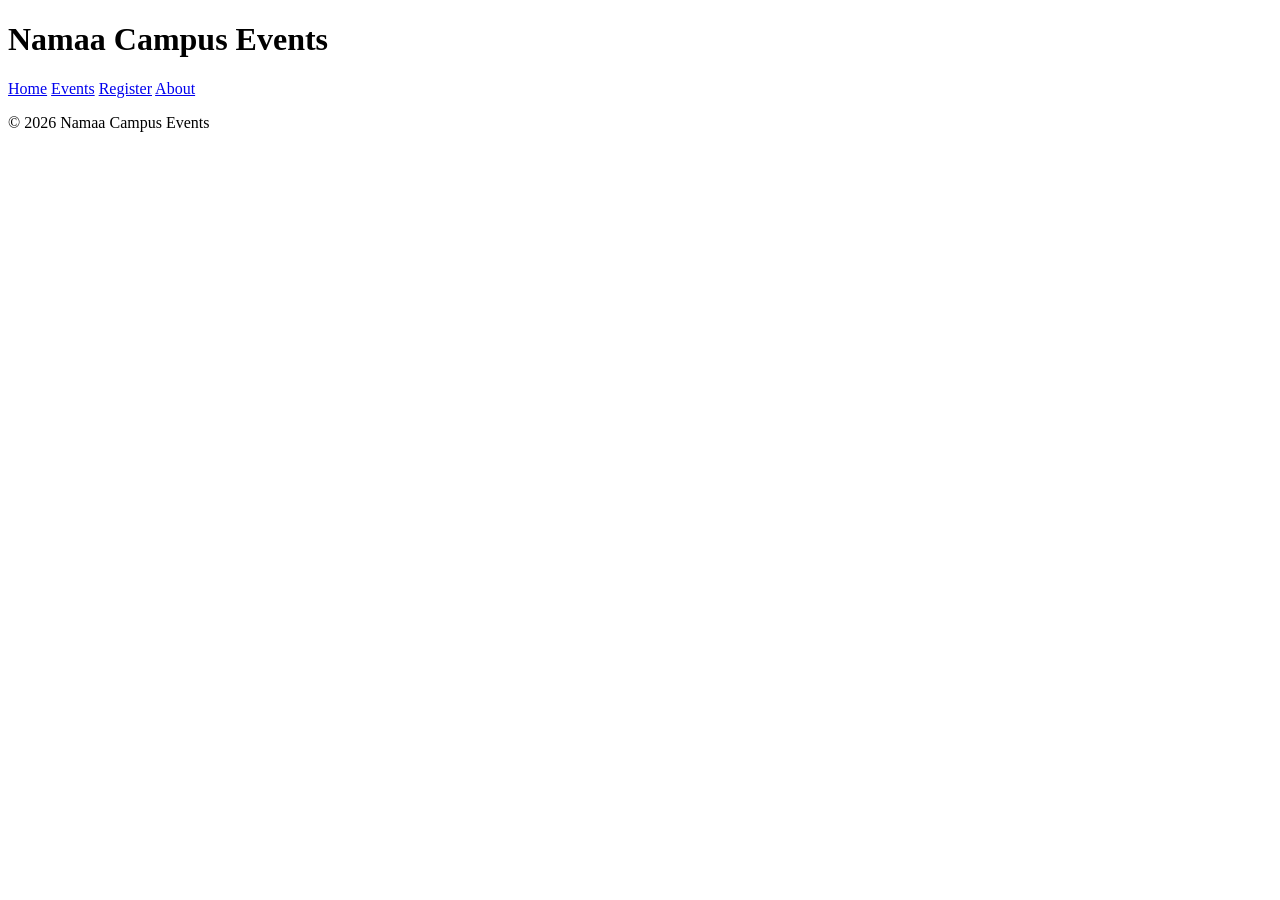
==== about.html @ 7f13bf26 "Add shared page layout" ====
<!DOCTYPE html>
<html lang="en">
<head>
    <meta charset="UTF-8">
    <meta name="viewport" content="width=device-width, initial-scale=1.0">
<title>Namaa Campus Events | About</title>
    <link rel="stylesheet" href="css/style.css">
</head>

<body>

<header>
    <div class="shell">

        <h1>Namaa Campus Events</h1>

        <nav>
            <a href="index.html">Home</a>
            <a href="events.html">Events</a>
            <a href="register.html">Register</a>
            <a href="about.html">About</a>
        </nav>

    </div>
</header>

<main>

</main>

<footer>
    <div class="shell">
        <p>© 2026 Namaa Campus Events</p>
    </div>
</footer>

</body>
</html>
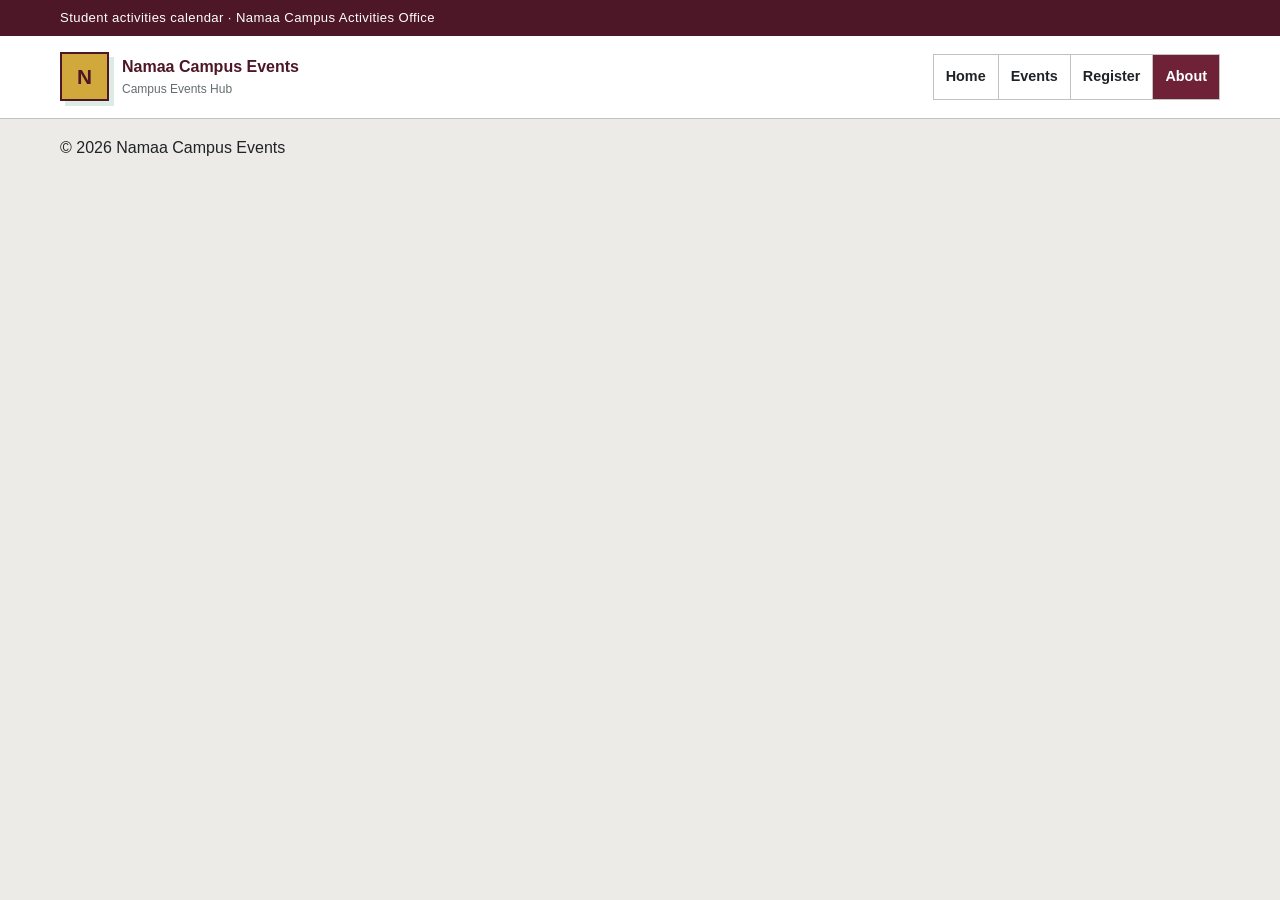
==== commit 6c9f6d90: "Set up base CSS styles and header layout" ====
--- a/about.html
+++ b/about.html
@@ -9,16 +9,29 @@
 
 <body>
 
-<header>
+<div class="announcement">
     <div class="shell">
+        <p>Student activities calendar · Namaa Campus Activities Office</p>
+    </div>
+</div>
 
-        <h1>Namaa Campus Events</h1>
+<header class="site-header">
+    <div class="shell header-row">
 
-        <nav>
+        <a class="brand" href="index.html">
+            <span class="brand-shape">N</span>
+
+            <span>
+                <strong>Namaa Campus Events</strong>
+                <small>Campus Events Hub</small>
+            </span>
+        </a>
+
+        <nav class="nav-box">
             <a href="index.html">Home</a>
             <a href="events.html">Events</a>
             <a href="register.html">Register</a>
-            <a href="about.html">About</a>
+            <a class="active" href="about.html">About</a>
         </nav>
 
     </div>
--- a/css/style.css
+++ b/css/style.css
@@ -0,0 +1,135 @@
+:root {
+    --burgundy: #6f2138;
+    --burgundy-dark: #4d1727;
+    --teal: #477d78;
+    --teal-dark: #315e5a;
+    --stone: #ecebe7;
+    --mint: #dcebe3;
+    --mustard: #d1a83c;
+    --white: #ffffff;
+    --ink: #202326;
+    --muted: #666d70;
+    --line: #bfc4c2;
+    --success: #2e684b;
+    --danger: #9d3434;
+    --max: 1160px;
+}
+
+* {
+    box-sizing: border-box;
+}
+
+body {
+    margin: 0;
+    font-family: Verdana, Arial, sans-serif;
+    color: var(--ink);
+    background: var(--stone);
+    line-height: 1.65;
+}
+
+img {
+    display: block;
+    max-width: 100%;
+}
+
+a {
+    color: inherit;
+}
+
+.shell {
+    width: min(var(--max), 92%);
+    margin: 0 auto;
+}
+
+.announcement {
+    background: var(--burgundy-dark);
+    color: var(--white);
+    font-size: 0.82rem;
+    letter-spacing: 0.4px;
+}
+
+.announcement p {
+    margin: 0;
+    padding: 7px 0;
+}
+
+.site-header {
+    background: var(--white);
+    border-bottom: 1px solid var(--line);
+}
+
+.header-row {
+    min-height: 82px;
+    display: flex;
+    align-items: center;
+    justify-content: space-between;
+    gap: 24px;
+}
+
+.brand {
+    display: flex;
+    align-items: center;
+    gap: 13px;
+    text-decoration: none;
+}
+
+.brand-shape {
+    width: 49px;
+    height: 49px;
+    display: grid;
+    place-items: center;
+    color: var(--burgundy-dark);
+    background: var(--mustard);
+    border: 2px solid var(--burgundy-dark);
+    font-weight: 900;
+    font-size: 1.3rem;
+    box-shadow: 5px 5px 0 var(--mint);
+}
+
+.brand strong,
+.brand small {
+    display: block;
+}
+
+.brand strong {
+    color: var(--burgundy-dark);
+}
+
+.brand small {
+    color: var(--muted);
+    font-size: 0.75rem;
+}
+
+.nav-box {
+    display: flex;
+    flex-wrap: wrap;
+    border: 1px solid var(--line);
+}
+
+.nav-box a {
+    padding: 10px 12px;
+    text-decoration: none;
+    font-weight: 700;
+    font-size: 0.9rem;
+    border-right: 1px solid var(--line);
+}
+
+.nav-box a:last-child {
+    border-right: 0;
+}
+
+.nav-box a:hover,
+.nav-box a:focus,
+.nav-box a.active {
+    color: var(--white);
+    background: var(--burgundy);
+}
+
+a:focus,
+button:focus,
+input:focus,
+select:focus,
+textarea:focus {
+    outline: 3px solid rgba(209, 168, 60, 0.55);
+    outline-offset: 3px;
+}
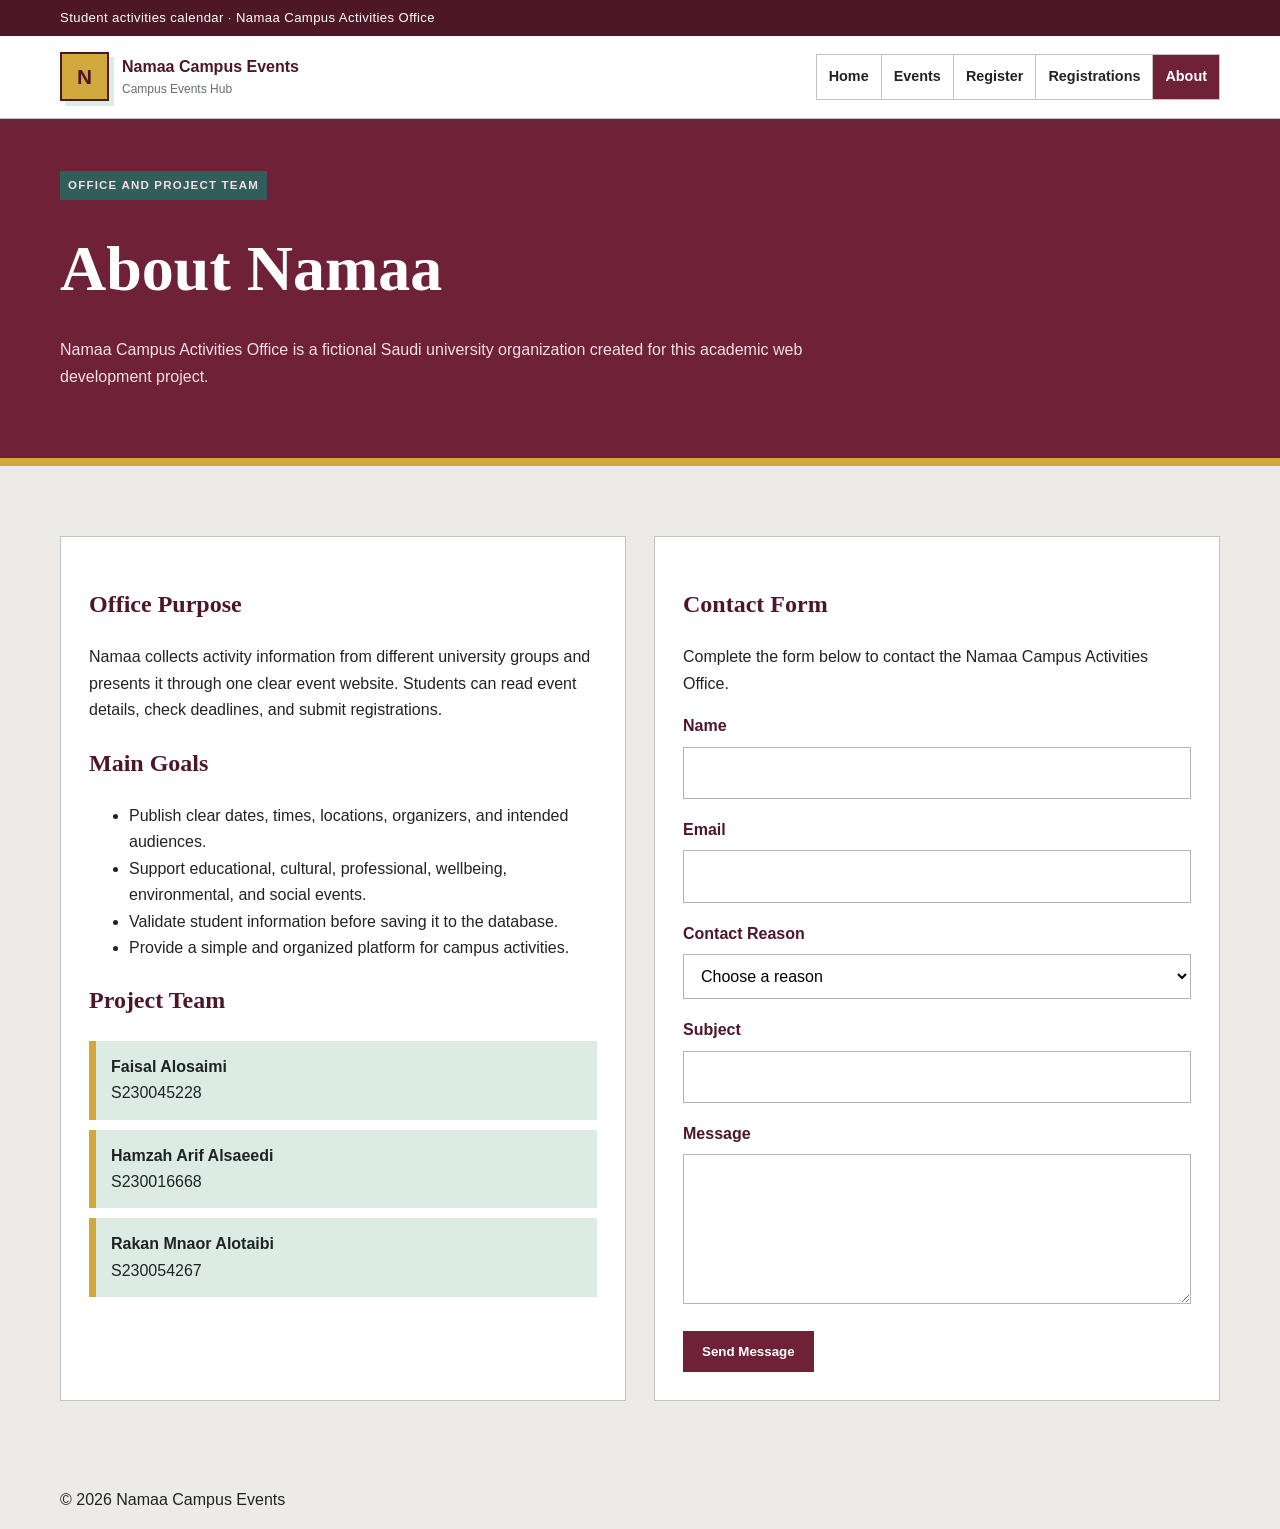
==== commit a958cdcc: "Build about page and style using css" ====
--- a/about.html
+++ b/about.html
@@ -31,6 +31,7 @@
             <a href="index.html">Home</a>
             <a href="events.html">Events</a>
             <a href="register.html">Register</a>
+            <a href="registrations.html">Registrations</a>
             <a class="active" href="about.html">About</a>
         </nav>
 
@@ -38,6 +39,137 @@
 </header>
 
 <main>
+
+    <section class="page-banner">
+    <div class="shell">
+        <p class="eyebrow">Office and Project Team</p>
+        <h1>About Namaa</h1>
+        <p>
+            Namaa Campus Activities Office is a fictional Saudi university
+            organization created for this academic web development project.
+        </p>
+    </div>
+</section>
+
+<section class="section">
+    <div class="shell about-layout">
+
+        <section class="paper">
+            <h2>Office Purpose</h2>
+            <p>
+                Namaa collects activity information from different university
+                groups and presents it through one clear event website.
+                Students can read event details, check deadlines, and submit
+                registrations.
+            </p>
+
+            <h2>Main Goals</h2>
+
+            <ul>
+                <li>Publish clear dates, times, locations, organizers, and intended audiences.</li>
+                <li>Support educational, cultural, professional, wellbeing, environmental, and social events.</li>
+                <li>Validate student information before saving it to the database.</li>
+                <li>Provide a simple and organized platform for campus activities.</li>
+            </ul>
+
+            <h2>Project Team</h2>
+
+            <div class="team-list">
+
+                <div class="team-member">
+                    <strong>Faisal Alosaimi</strong>
+                    <span>S230045228</span>
+                </div>
+
+                <div class="team-member">
+                    <strong>Hamzah Arif Alsaeedi</strong>
+                    <span>S230016668</span>
+                </div>
+
+                <div class="team-member">
+                    <strong>Rakan Mnaor Alotaibi</strong>
+                    <span>S230054267</span>
+                </div>
+
+            </div>
+        </section>
+
+        <section class="paper">
+
+            <h2>Contact Form</h2>
+
+            <p>
+                Complete the form below to contact the Namaa Campus Activities
+                Office.
+            </p>
+
+            <form action="#" method="post">
+
+                <div class="field">
+                    <label for="name">Name</label>
+                    <input
+                        type="text"
+                        id="name"
+                        name="name"
+                        maxlength="100"
+                        required
+                    >
+                </div>
+
+                <div class="field">
+                    <label for="contact_email">Email</label>
+                    <input
+                        type="email"
+                        id="contact_email"
+                        name="email"
+                        maxlength="120"
+                        required
+                    >
+                </div>
+
+                <div class="field">
+                    <label for="reason">Contact Reason</label>
+
+                    <select id="reason" name="reason">
+                        <option value="">Choose a reason</option>
+                        <option>Event information</option>
+                        <option>Registration support</option>
+                        <option>Activity suggestion</option>
+                        <option>General feedback</option>
+                    </select>
+                </div>
+
+                <div class="field">
+                    <label for="subject">Subject</label>
+                    <input
+                        type="text"
+                        id="subject"
+                        name="subject"
+                        maxlength="120"
+                        required
+                    >
+                </div>
+
+                <div class="field">
+                    <label for="message">Message</label>
+                    <textarea
+                        id="message"
+                        name="message"
+                        maxlength="1000"
+                        required
+                    ></textarea>
+                </div>
+
+                <button class="button" type="submit">
+                    Send Message
+                </button>
+
+            </form>
+
+        </section>
+
+    </div>
+</section>
 
 </main>
 
--- a/css/style.css
+++ b/css/style.css
@@ -132,4 +132,511 @@
 textarea:focus {
     outline: 3px solid rgba(209, 168, 60, 0.55);
     outline-offset: 3px;
+}
+
+.hero {
+    position: relative;
+    overflow: hidden;
+    background: var(--mint);
+    border-bottom: 1px solid var(--line);
+}
+
+.hero-grid {
+    min-height: 560px;
+    display: grid;
+    grid-template-columns: 1.05fr 0.95fr;
+    align-items: center;
+    gap: 48px;
+    padding: 70px 0;
+}
+
+.hero-copy {
+    position: relative;
+    z-index: 2;
+}
+
+.eyebrow {
+    display: inline-block;
+    margin: 0 0 10px;
+    padding: 5px 8px;
+    color: var(--white);
+    background: var(--teal-dark);
+    text-transform: uppercase;
+    font-size: 0.72rem;
+    font-weight: 800;
+    letter-spacing: 1.2px;
+}
+
+.hero h1 {
+    margin: 8px 0 22px;
+    color: var(--burgundy-dark);
+    font-family: Georgia, "Times New Roman", serif;
+    font-size: clamp(3rem, 6vw, 5.8rem);
+    line-height: 0.98;
+}
+
+.hero-copy > p:not(.eyebrow) {
+    max-width: 650px;
+    font-size: 1.08rem;
+}
+
+.hero-blocks {
+    position: relative;
+    min-height: 430px;
+}
+
+.block-main {
+    position: absolute;
+    inset: 30px 10px 30px 55px;
+    background: var(--white);
+    border: 2px solid var(--burgundy-dark);
+    z-index: 2;
+}
+
+.block-main img {
+    width: 100%;
+    height: 235px;
+    object-fit: cover;
+}
+
+.block-content {
+    padding: 20px;
+}
+
+.block-content h2 {
+    margin: 7px 0;
+    color: var(--burgundy-dark);
+    font-family: Georgia, "Times New Roman", serif;
+}
+
+.block-back-one,
+.block-back-two {
+    position: absolute;
+    border: 2px solid var(--burgundy-dark);
+}
+
+.block-back-one {
+    inset: 0 90px 90px 0;
+    background: var(--mustard);
+}
+
+.block-back-two {
+    inset: 100px 0 0 120px;
+    background: var(--teal);
+}
+
+.button-row {
+    display: flex;
+    flex-wrap: wrap;
+    gap: 10px;
+    margin-top: 22px;
+}
+
+.button {
+    display: inline-block;
+    padding: 11px 17px;
+    color: var(--white);
+    background: var(--burgundy);
+    border: 2px solid var(--burgundy);
+    text-decoration: none;
+    font-weight: 800;
+    cursor: pointer;
+}
+
+.button:hover {
+    color: var(--ink);
+    background: var(--mustard);
+    border-color: var(--mustard);
+}
+
+.button-light {
+    color: var(--burgundy-dark);
+    background: var(--white);
+    border-color: var(--burgundy-dark);
+}
+
+.button-teal {
+    background: var(--teal-dark);
+    border-color: var(--teal-dark);
+}
+
+.section {
+    padding: 70px 0;
+}
+
+.section-white {
+    background: var(--white);
+}
+
+.section-mint {
+    background: var(--mint);
+}
+
+.section-heading {
+    display: flex;
+    align-items: end;
+    justify-content: space-between;
+    gap: 20px;
+    margin-bottom: 30px;
+}
+
+.section-heading h1,
+.section-heading h2 {
+    margin: 4px 0 0;
+    color: var(--burgundy-dark);
+    font-family: Georgia, "Times New Roman", serif;
+    font-size: clamp(2rem, 4vw, 3.2rem);
+}
+
+.section-heading p {
+    margin: 7px 0 0;
+    color: var(--muted);
+}
+
+.section-code {
+    color: var(--teal-dark);
+    font-weight: 900;
+    letter-spacing: 2px;
+}
+
+.timeline {
+    position: relative;
+    display: grid;
+    gap: 20px;
+    margin-left: 30px;
+}
+
+.timeline::before {
+    content: "";
+    position: absolute;
+    top: 0;
+    bottom: 0;
+    left: 22px;
+    width: 3px;
+    background: var(--burgundy);
+}
+
+.timeline-item {
+    position: relative;
+    display: grid;
+    grid-template-columns: 80px 1fr;
+    gap: 18px;
+    margin-left: 0;
+}
+
+.timeline-date {
+    position: relative;
+    z-index: 2;
+    width: 48px;
+    min-height: 70px;
+    margin-left: 0;
+    padding: 9px 4px;
+    color: var(--white);
+    background: var(--burgundy);
+    border: 2px solid var(--burgundy-dark);
+    text-align: center;
+}
+
+.timeline-date strong,
+.timeline-date span {
+    display: block;
+}
+
+.timeline-date strong {
+    font-size: 1.35rem;
+    line-height: 1;
+}
+
+.timeline-date span {
+    margin-top: 5px;
+    font-size: 0.68rem;
+    text-transform: uppercase;
+}
+
+.timeline-card {
+    display: grid;
+    grid-template-columns: 190px 1fr;
+    background: var(--white);
+    border: 1px solid var(--line);
+    box-shadow: 6px 6px 0 var(--stone);
+}
+
+.timeline-card img {
+    width: 100%;
+    height: 100%;
+    min-height: 205px;
+    object-fit: cover;
+}
+
+.timeline-copy {
+    padding: 22px;
+}
+
+.ticket {
+    display: inline-block;
+    padding: 4px 8px;
+    color: var(--white);
+    background: var(--teal-dark);
+    font-size: 0.72rem;
+    font-weight: 800;
+    text-transform: uppercase;
+}
+
+.timeline-copy h3 {
+    margin: 8px 0;
+    color: var(--burgundy-dark);
+    font-family: Georgia, "Times New Roman", serif;
+}
+
+.activity-grid {
+    display: grid;
+    grid-template-columns: repeat(4, 1fr);
+    gap: 15px;
+}
+
+.activity-card {
+    min-height: 180px;
+    padding: 22px;
+    background: var(--white);
+    border: 1px solid var(--line);
+    border-top: 8px solid var(--mustard);
+}
+
+.activity-card:nth-child(even) {
+    border-top-color: var(--teal);
+}
+
+.activity-card h3 {
+    color: var(--burgundy-dark);
+}
+
+.stats-panel {
+    display: grid;
+    grid-template-columns: repeat(3, 1fr);
+    background: var(--burgundy-dark);
+    color: var(--white);
+    border: 3px solid var(--mustard);
+}
+
+.stat {
+    padding: 28px;
+    text-align: center;
+    border-right: 1px solid rgba(255, 255, 255, 0.28);
+}
+
+.stat:last-child {
+    border-right: 0;
+}
+
+.stat strong {
+    display: block;
+    color: var(--mustard);
+    font-size: 2.5rem;
+    line-height: 1;
+}
+
+.page-banner {
+    padding: 52px 0;
+    background: var(--burgundy);
+    color: var(--white);
+    border-bottom: 8px solid var(--mustard);
+}
+
+.page-banner h1 {
+    margin: 6px 0 8px;
+    font-family: Georgia, "Times New Roman", serif;
+    font-size: clamp(2.5rem, 5vw, 4.4rem);
+}
+
+.page-banner p {
+    max-width: 760px;
+    color: #f1dfe5;
+}
+
+.bulletin-list {
+    display: grid;
+    gap: 24px;
+}
+
+.bulletin {
+    display: grid;
+    grid-template-columns: 115px 230px 1fr;
+    background: var(--white);
+    border: 1px solid var(--line);
+    box-shadow: 7px 7px 0 var(--mint);
+}
+
+.bulletin-date {
+    display: flex;
+    flex-direction: column;
+    justify-content: center;
+    padding: 18px 10px;
+    color: var(--white);
+    background: var(--burgundy);
+    text-align: center;
+}
+
+.bulletin-date strong {
+    font-size: 2rem;
+    line-height: 1;
+}
+
+.bulletin-date span {
+    margin-top: 8px;
+    font-size: 0.74rem;
+    text-transform: uppercase;
+}
+
+.bulletin img {
+    width: 100%;
+    height: 100%;
+    min-height: 225px;
+    object-fit: cover;
+}
+
+.bulletin-copy {
+    padding: 24px;
+}
+
+.bulletin-copy h2 {
+    margin: 8px 0;
+    color: var(--burgundy-dark);
+    font-family: Georgia, "Times New Roman", serif;
+}
+
+.event-meta {
+    list-style: none;
+    display: flex;
+    flex-wrap: wrap;
+    gap: 8px 18px;
+    padding: 0;
+    color: var(--muted);
+    font-size: 0.92rem;
+}
+
+.detail-grid {
+    display: grid;
+    grid-template-columns: 1.05fr 0.95fr;
+    gap: 28px;
+}
+
+.detail-image {
+    position: relative;
+}
+
+.detail-image::after {
+    content: "";
+    position: absolute;
+    inset: 15px -15px -15px 15px;
+    border: 3px solid var(--mustard);
+    z-index: 0;
+}
+
+.detail-image img {
+    position: relative;
+    z-index: 1;
+    width: 100%;
+    min-height: 440px;
+    object-fit: cover;
+    border: 2px solid var(--burgundy-dark);
+}
+
+.detail-panel {
+    padding: 28px;
+    background: var(--white);
+    border: 1px solid var(--line);
+}
+
+.detail-panel h2 {
+    color: var(--burgundy-dark);
+    font-family: Georgia, "Times New Roman", serif;
+}
+
+.fact-list {
+    list-style: none;
+    padding: 0;
+}
+
+.fact-list li {
+    padding: 10px 0;
+    border-bottom: 1px solid var(--line);
+}
+
+.form-board {
+    max-width: 960px;
+    margin: 0 auto;
+    padding: 30px;
+    background: var(--white);
+    border: 2px solid var(--burgundy-dark);
+    box-shadow: 9px 9px 0 var(--mustard);
+}
+
+.form-grid {
+    display: grid;
+    grid-template-columns: repeat(2, 1fr);
+    gap: 18px;
+}
+
+.field {
+    margin-bottom: 18px;
+}
+
+.field-wide {
+    grid-column: 1 / -1;
+}
+
+label {
+    display: block;
+    margin-bottom: 7px;
+    color: var(--burgundy-dark);
+    font-weight: 800;
+}
+
+input,
+select,
+textarea {
+    width: 100%;
+    padding: 12px 13px;
+    border: 1px solid #aeb5b2;
+    background: var(--white);
+    font: inherit;
+}
+
+textarea {
+    min-height: 150px;
+    resize: vertical;
+}
+
+
+.about-layout {
+    display: grid;
+    grid-template-columns: 1fr 1fr;
+    gap: 28px;
+}
+
+.paper {
+    padding: 28px;
+    background: var(--white);
+    border: 1px solid var(--line);
+}
+
+.paper h2 {
+    color: var(--burgundy-dark);
+    font-family: Georgia, "Times New Roman", serif;
+}
+
+.team-list {
+    display: grid;
+    gap: 10px;
+}
+
+.team-member {
+    padding: 13px 15px;
+    background: var(--mint);
+    border-left: 7px solid var(--mustard);
+}
+
+.team-member strong,
+.team-member span {
+    display: block;
 }
